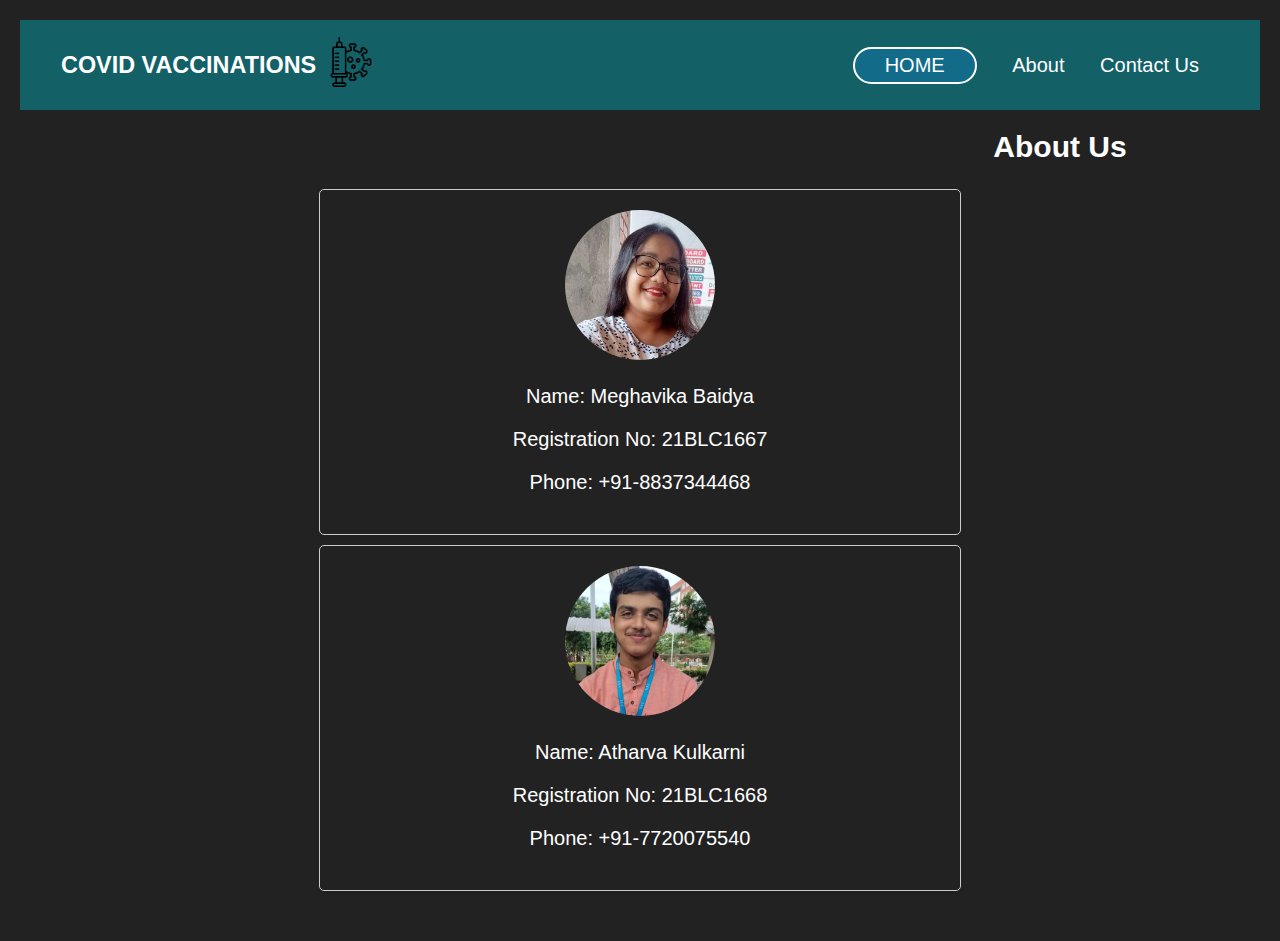
==== about.html @ 98c97bf7 "Add files via upload" ====
<!DOCTYPE html>
<html>
<head>
    <title>About Us</title>
    <link rel="stylesheet" href="CSS/style.css">
    <style>
        .about-us {
            margin-bottom: 20px;
        }

        h2 {
            margin-left: 28em;
        }

        .person {
            display: inline-block;
            width: calc(50% - 20px);
            margin-bottom: 10px;
            text-align: center;
            padding: 20px;
            border: 1px solid #ccc;
            border-radius: 5px;
            box-shadow: 0 2px 4px rgba(0, 0, 0, 0.1);
        }

        .person:first-child {
            border-right: none;
        }

        .person img {
            width: 150px;
            height: 150px;
            border-radius: 50%;
            object-fit: cover;
        }
        .person video {
            width: 150px;
            height: 150px;
            border-radius: 50%;
            object-fit: cover;
        }

        .person a {
            color: #fff;
            text-decoration: none;
        }

        body {
            font-size: 20px;
            font-family: Arial, sans-serif;
            /* background-color: #f5f5f5; */
            padding: 20px;
        }

        h2 {
            text-align: center;
            margin-top: 0;
        }

        .about-us {
    text-align: center;
}

.person {
    display: inline-block;
    vertical-align: top;
}



    </style>
</head>
<body>
    <section class="navbar">
        <div class="container">
            <div class="content">
                <div class="brand flex">
                    <i class="fa fa-heartbeat"></i>
                    <h3>COVID VACCINATIONS</h3>
                    <img src="Images/icon.png" alt="vaccine-icon" class="icon">
                </div>

                <nav id="menuitem">
                    <ul id="menuitem">
                        <li class="active"><a href="index.html">HOME</a> </li>
                        <li class="list-item"><a href="about.html">About</a></li>
                        <li class="list-item"><a href="contact.html">Contact Us</a></li>
                    </ul>
                </nav>
            </div>
        </div>

    </section>
    <div class="about-us">
        <h2>About Us</h2>
        <div class="person">
            <img src="Images/meghavika.jpg" alt="meghavika">
            <p>Name: Meghavika Baidya</p>
            <p>Registration No: 21BLC1667</p>
            <p>Phone: <a href="tel:+918837344468">+91-8837344468</a></p>
        </div>
        <div class="person">
            <img src="Images/me.jfif" alt="Atharva Kulkarni">
            <p>Name: Atharva Kulkarni</p>
            <p>Registration No: 21BLC1668</p>
            <p>Phone: <a href="tel:+917720075540">+91-7720075540</a></p>
        </div>
    </div>
</body>
</html>
---- CSS/style.css ----
body {
    background-color: rgb(34, 34, 34);
    color: rgb(255, 255, 255);
    margin: 0;
}

.container {
    max-width: 95%;
    margin: auto;
}

.list-item {
    text-decoration: none;
}

a {
    cursor: pointer;
    text-decoration: none;
    transition: 0.5;
}

.flex {
    display: flex;
}

.navbar {
    background: #136067;
    color: white;
}

.brand {
    line-height: 60px;
    font-size: 20px;
}

.brand label {
    font-weight: 170;
}

.brand i {
    font-size: 30px;
    line-height: 60px;
    margin-right: 10px;
}

.navbar .content {
    display: flex;
    align-items: center;
    height: 10vh;
}

.navbar nav a {
    color: white;
    transition: 0.5s;
}

.navbar nav a:hover {
    color: #ccb725;
}

.navbar nav {
    flex: 1;
    text-align: right;
}

.navbar ul {
    list-style: none;
}

.navbar ul li {
    display: inline-block;
    transition: 0.5s;
    margin-right: 30px;
}

.navbar ul li.active {
    padding: 5px 30px;
    border: 2px solid white;
    background: #116b89;
    border-radius: 20px;
    transition: transform 0.2s;
}

.navbar ul li.active:hover {
    transform: scale(1.02);
}

.navbar span {
    text-align: center;
    margin-left: 20px;
    color: white;
    font-size: 25px;
    display: none;
}

.button {
    background: white;
    border: none;
    padding: 10px 35px;
    border-radius: 50px;
    color: #19c9d9;
}


.landingpage {
    margin-top: 0;
    margin-bottom: 0;
    margin-left: 0;
    margin-right: 0;
}

.landingpage {
    /* position: relative; */
    display: block;
    width: max;
}

.image-overlay {
    top: 50%;
    left: 50%;
    /* text-align: center; */
    line-height: 1.5;
}

.image-overlay {
    padding-top: 4%;
    padding-bottom: 5%;
    font-size: 25px;
    color: rgb(237, 207, 89);
    width: 70%;
    margin: auto;
    font-family: 'Dancing Script', cursive;

}

.imagevaccine {
    width: 300px;
    height: 300px;
}

.imagevaccine img {
    width: 100%;
    height: 100%;
    border-radius: 30%;
}

table {
    border-collapse: collapse;
}

th,
td {
    border: 5px solid rgb(255, 229, 126);
    padding: 20px;
    text-align: left;
}

.research img {
    border-radius: 10%;
}

.links a {
    font-size: larger;
    /* top: 20%; */
    color: rgba(18, 217, 236, 0.722);
    /* text-decoration: underline; */
    /* margin-left: 40rem; */
    line-height: 2;
    font-family: 'Changa', sans-serif;

}

.links a:hover {
    color: rgba(94, 148, 153, 0.722);
}


.navbar .icon {
    margin-top: 25px;
    margin-left: 10px;
    width: 50px;
    height: 50px;
}

.navbar .sp-icon {
    margin-top: 9px;
    margin-left: 10px;
    width: 50px;
    height: 50px;

}

#sp-menutiem {
    margin-top: 100px;
}

.about-us {
    margin-bottom: 20px;
}

.person {
    margin-bottom: 10px;
}

.linkedin-icon {
    display: inline-block;
    width: 20px;
    height: 20px;
    background-image: url('linkedin-icon.png');
}

form {
    display: block;
    margin: 0 auto;
    width: 50%;
}

input[type=text],
input[type=email],
textarea {
    width: 100%;
    padding: 12px;
    border: 1px solid #ccc;
    border-radius: 4px;
    box-sizing: border-box;
    margin-top: 6px;
    margin-bottom: 16px;
}

textarea {
    height: 150px;
}

input[type=submit] {
    background-color: #4CAF50;
    color: white;
    padding: 12px 20px;
    border: none;
    border-radius: 4px;
    cursor: pointer;
}

input[type=submit]:hover {
    background-color: #45a049;
}

.about-us h2 {
    margin-top: 20px;
}

/* _________________________________________ */

.dwld {
    animation: blink 1s infinite;
}

@keyframes blink {
    0% {
        visibility: hidden;
    }

    50% {
        visibility: hidden;
    }

    100% {
        visibility: visible;
    }
}

.arrow {

    width: 160px;
    height: 160px;
    border-radius: 25%;
}

.table-index td {
    border: rgb(19, 96, 103);
}

.table-index {
    align-items: center;
    margin: auto 30% 30%;
    text-decoration: none;
}
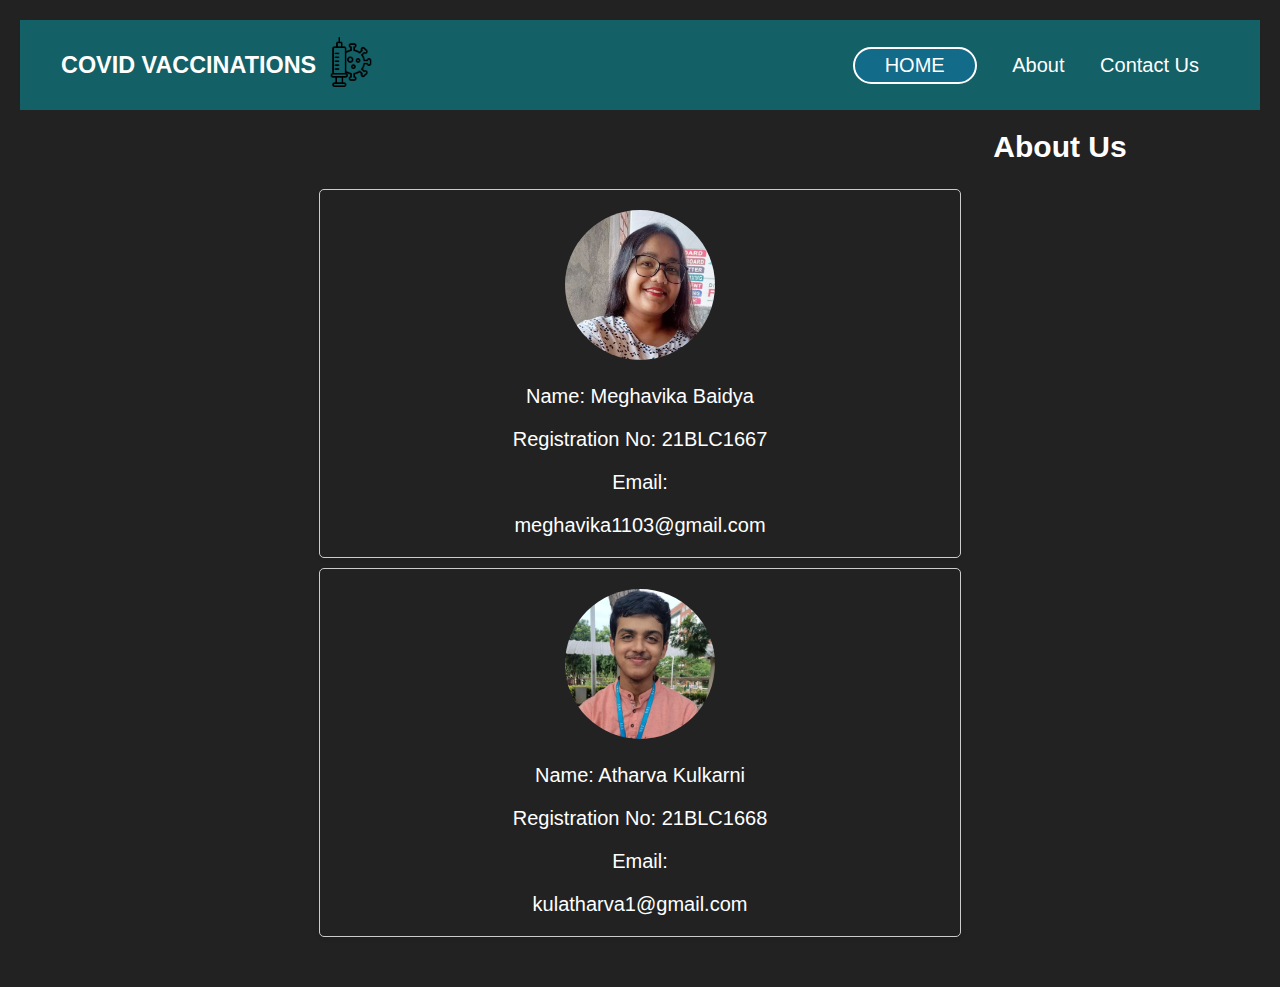
==== commit 7ca92948: "Update about.html" ====
--- a/about.html
+++ b/about.html
@@ -97,13 +97,13 @@
             <img src="Images/meghavika.jpg" alt="meghavika">
             <p>Name: Meghavika Baidya</p>
             <p>Registration No: 21BLC1667</p>
-            <p>Phone: <a href="tel:+918837344468">+91-8837344468</a></p>
+            <p>Email: </p> <a href="mailto:meghavika1103@gmail.com">meghavika1103@gmail.com</a>
         </div>
         <div class="person">
             <img src="Images/me.jfif" alt="Atharva Kulkarni">
             <p>Name: Atharva Kulkarni</p>
             <p>Registration No: 21BLC1668</p>
-            <p>Phone: <a href="tel:+917720075540">+91-7720075540</a></p>
+            <p>Email: </p> <a href="mailto:kulatharva1@gmail.com">kulatharva1@gmail.com</a>
         </div>
     </div>
 </body>
--- a/CSS/style.css
+++ b/CSS/style.css
@@ -160,7 +160,7 @@
 }
 
 .links a {
-    font-size: larger;
+    font-size: medium;
     /* top: 20%; */
     color: rgba(18, 217, 236, 0.722);
     /* text-decoration: underline; */
@@ -283,4 +283,4 @@
     align-items: center;
     margin: auto 30% 30%;
     text-decoration: none;
-}+}
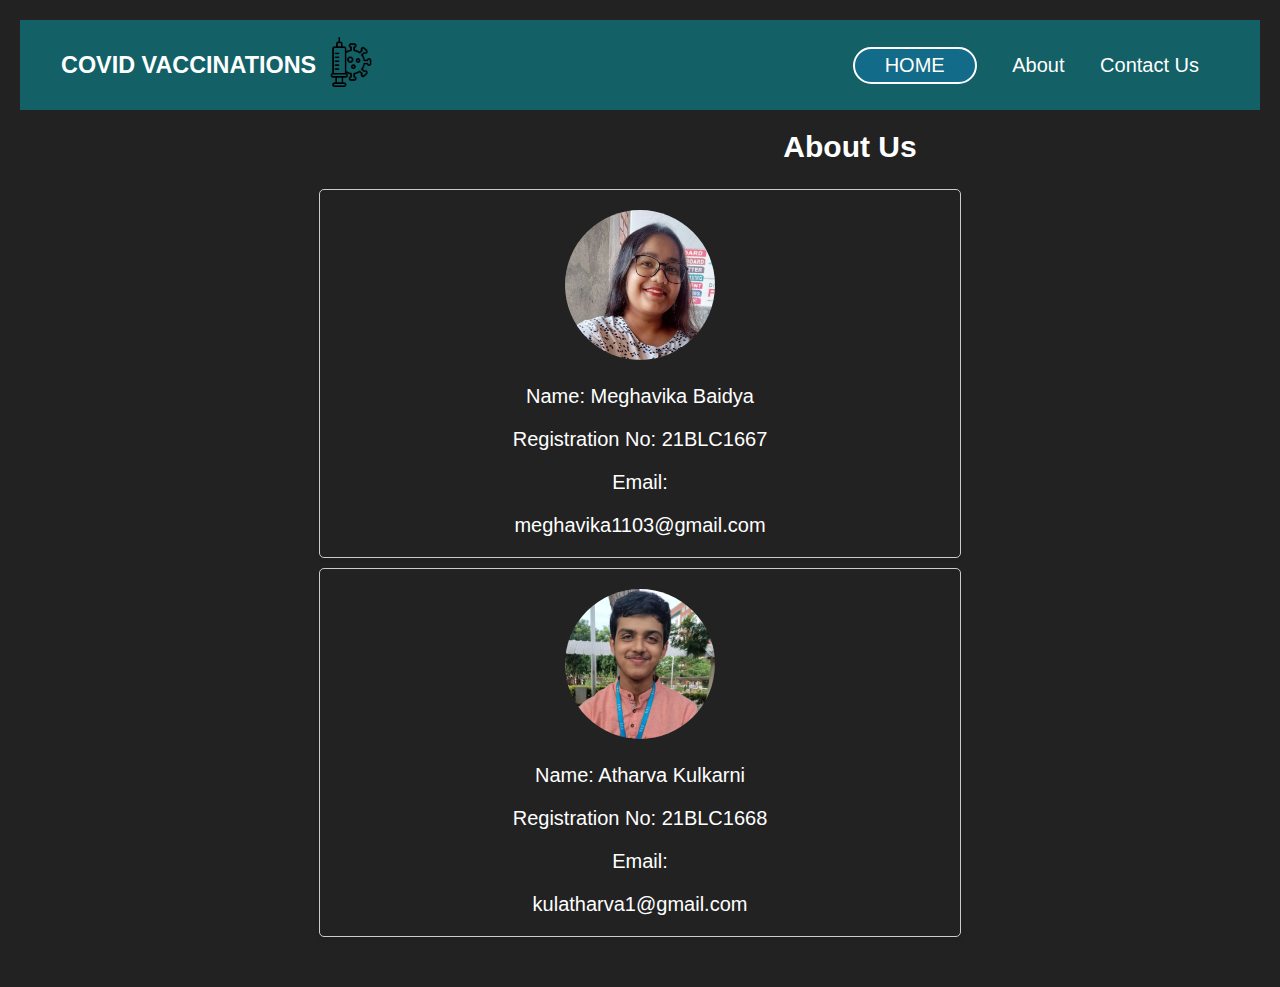
==== commit 05d5ecaf: "Update about.html" ====
--- a/about.html
+++ b/about.html
@@ -9,7 +9,7 @@
         }
 
         h2 {
-            margin-left: 28em;
+            margin-left: 14em;
         }
 
         .person {
--- a/CSS/style.css
+++ b/CSS/style.css
@@ -284,3 +284,7 @@
     margin: auto 30% 30%;
     text-decoration: none;
 }
+
+.grid-container{
+font-family: font-family: 'Lora', serif;
+}
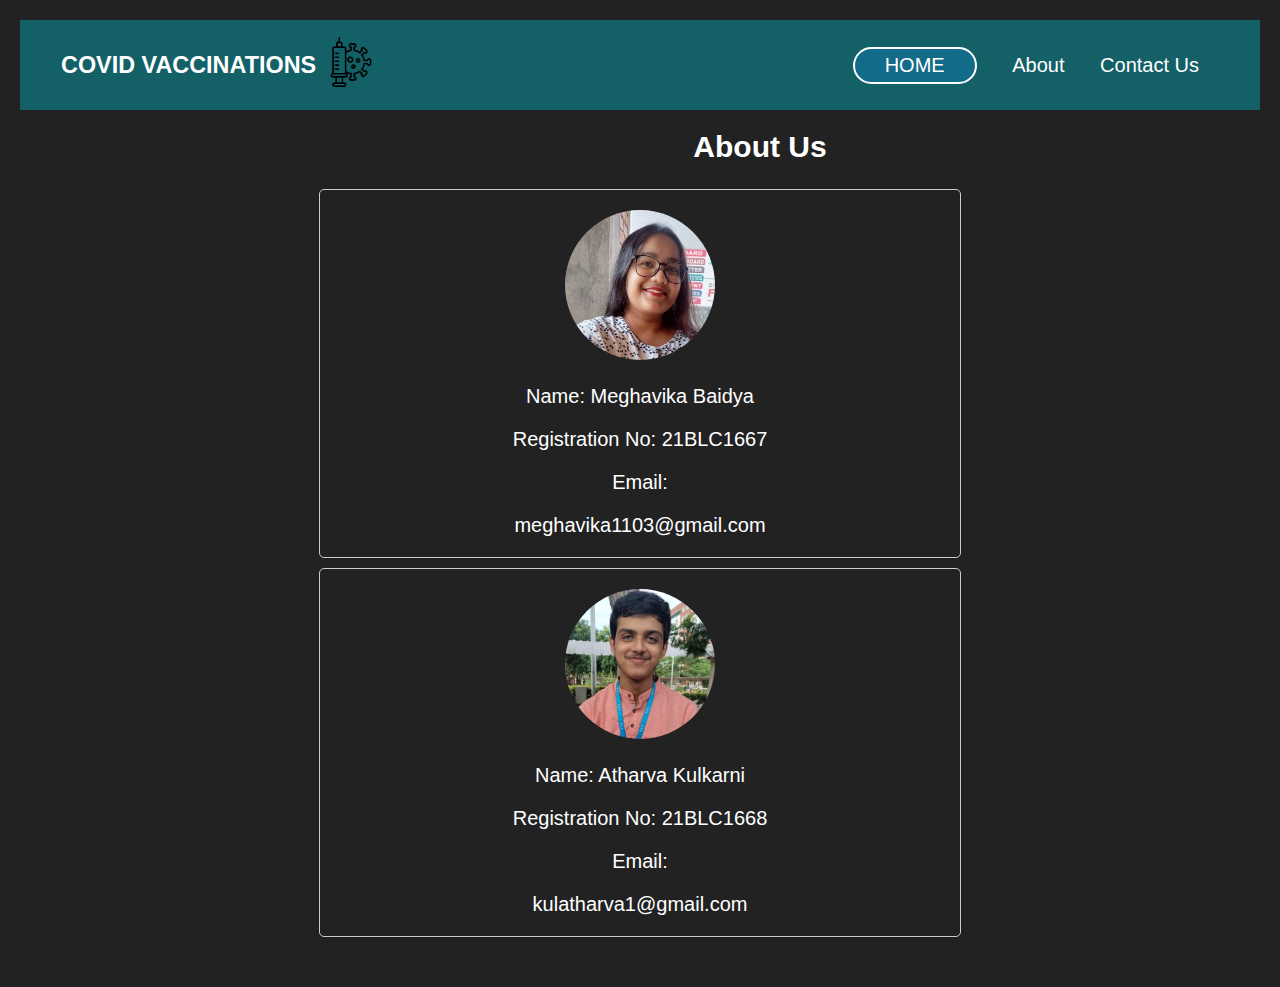
==== commit e3b18e63: "Update about.html" ====
--- a/about.html
+++ b/about.html
@@ -9,7 +9,7 @@
         }
 
         h2 {
-            margin-left: 14em;
+            margin-left: 8em;
         }
 
         .person {
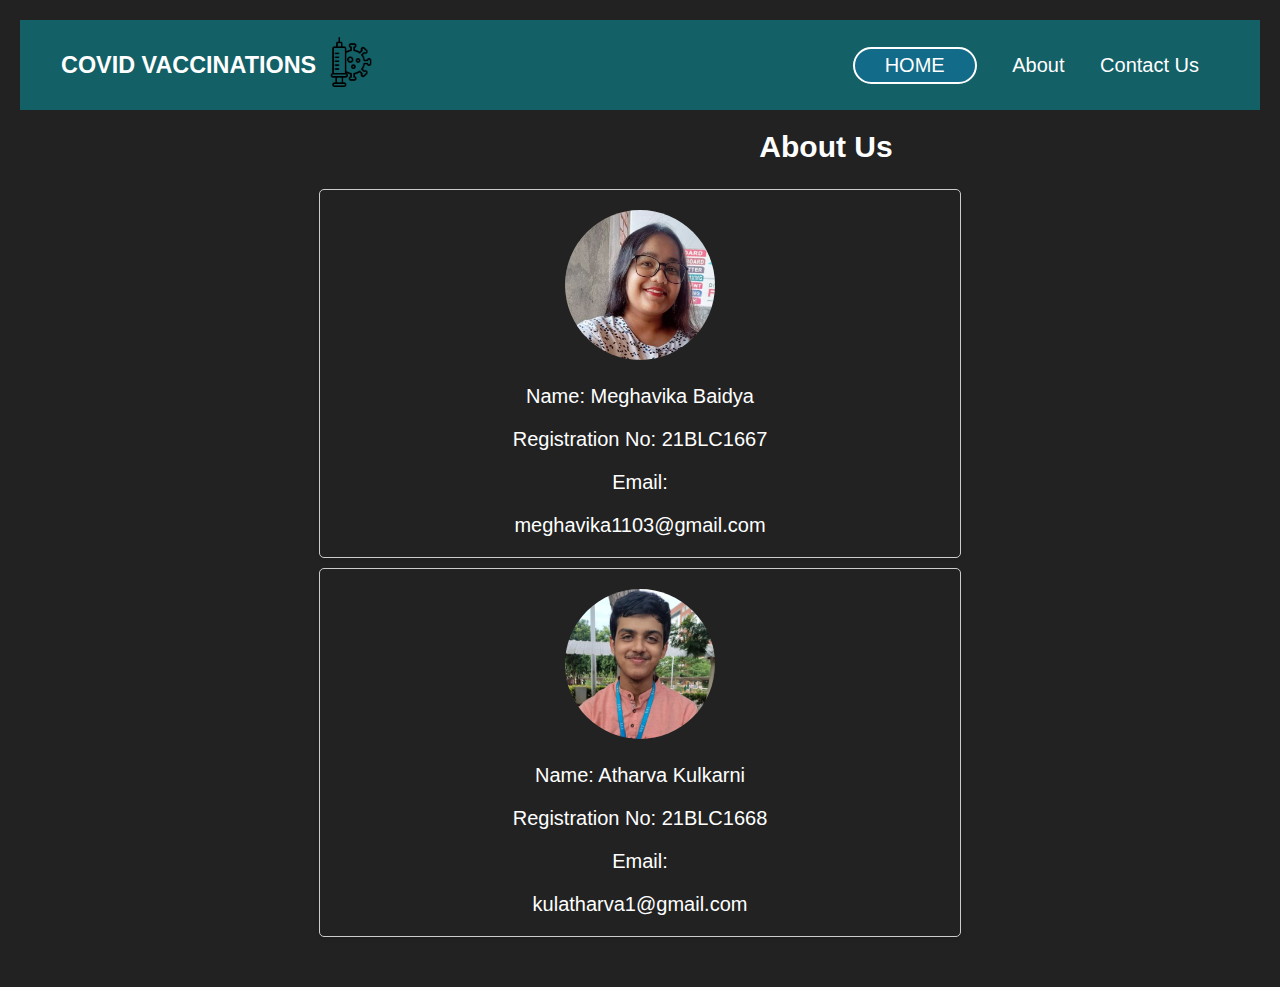
==== commit eb6ed45e: "Update about.html" ====
--- a/about.html
+++ b/about.html
@@ -53,7 +53,7 @@
         }
 
         h2 {
-            text-align: center;
+            margin-left: 30%; 
             margin-top: 0;
         }
 
